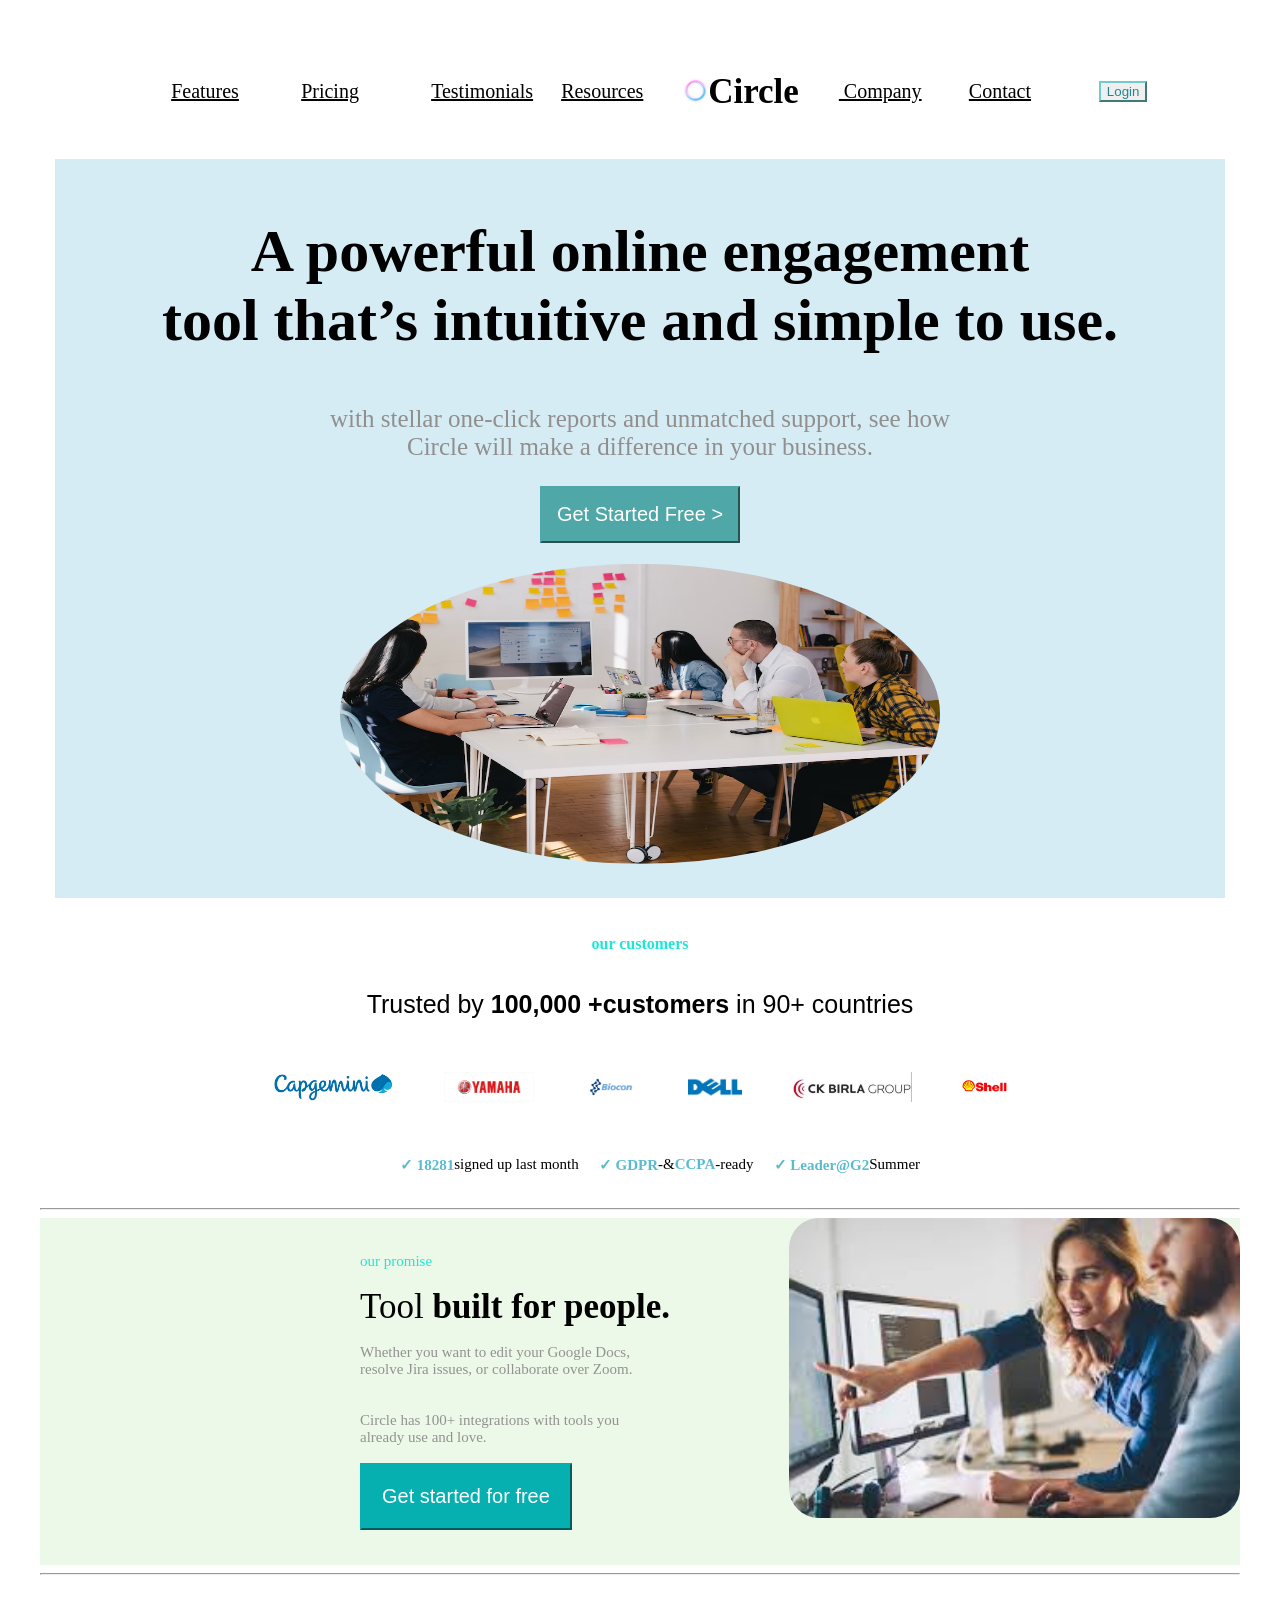
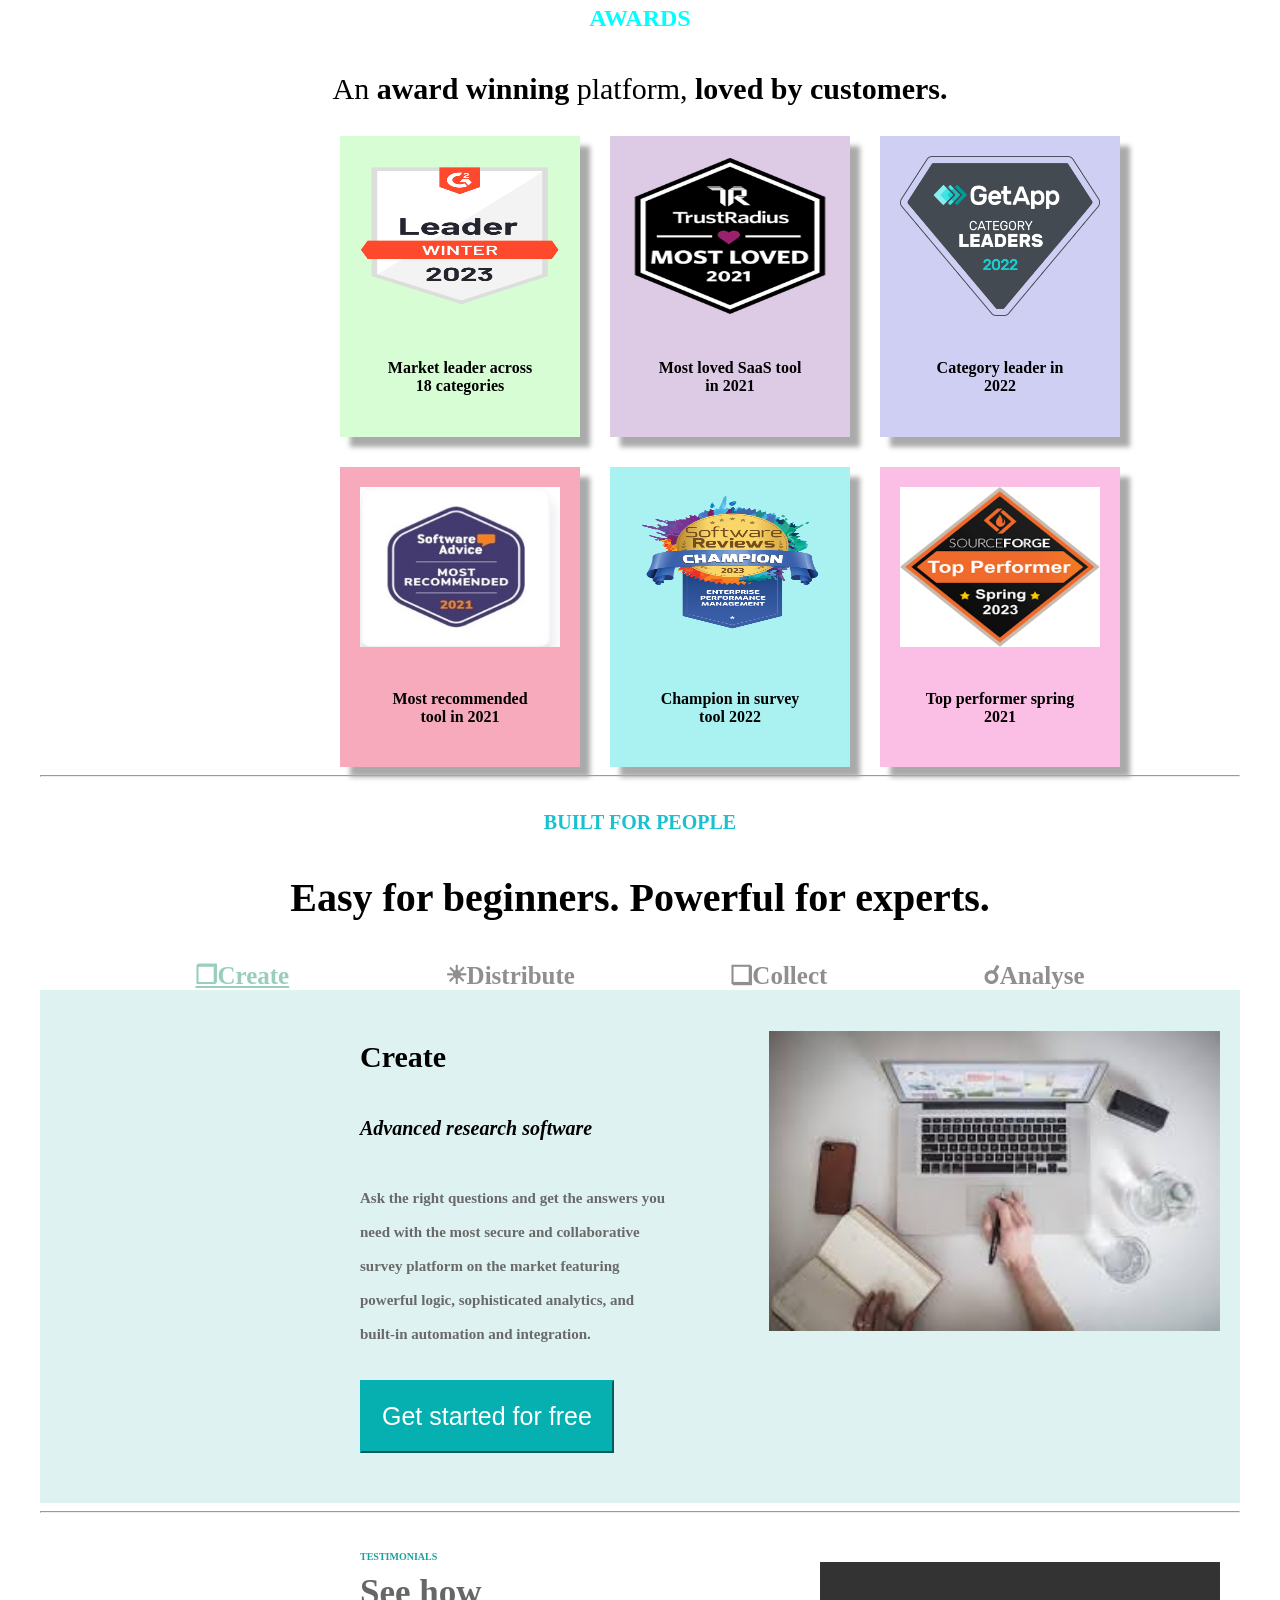
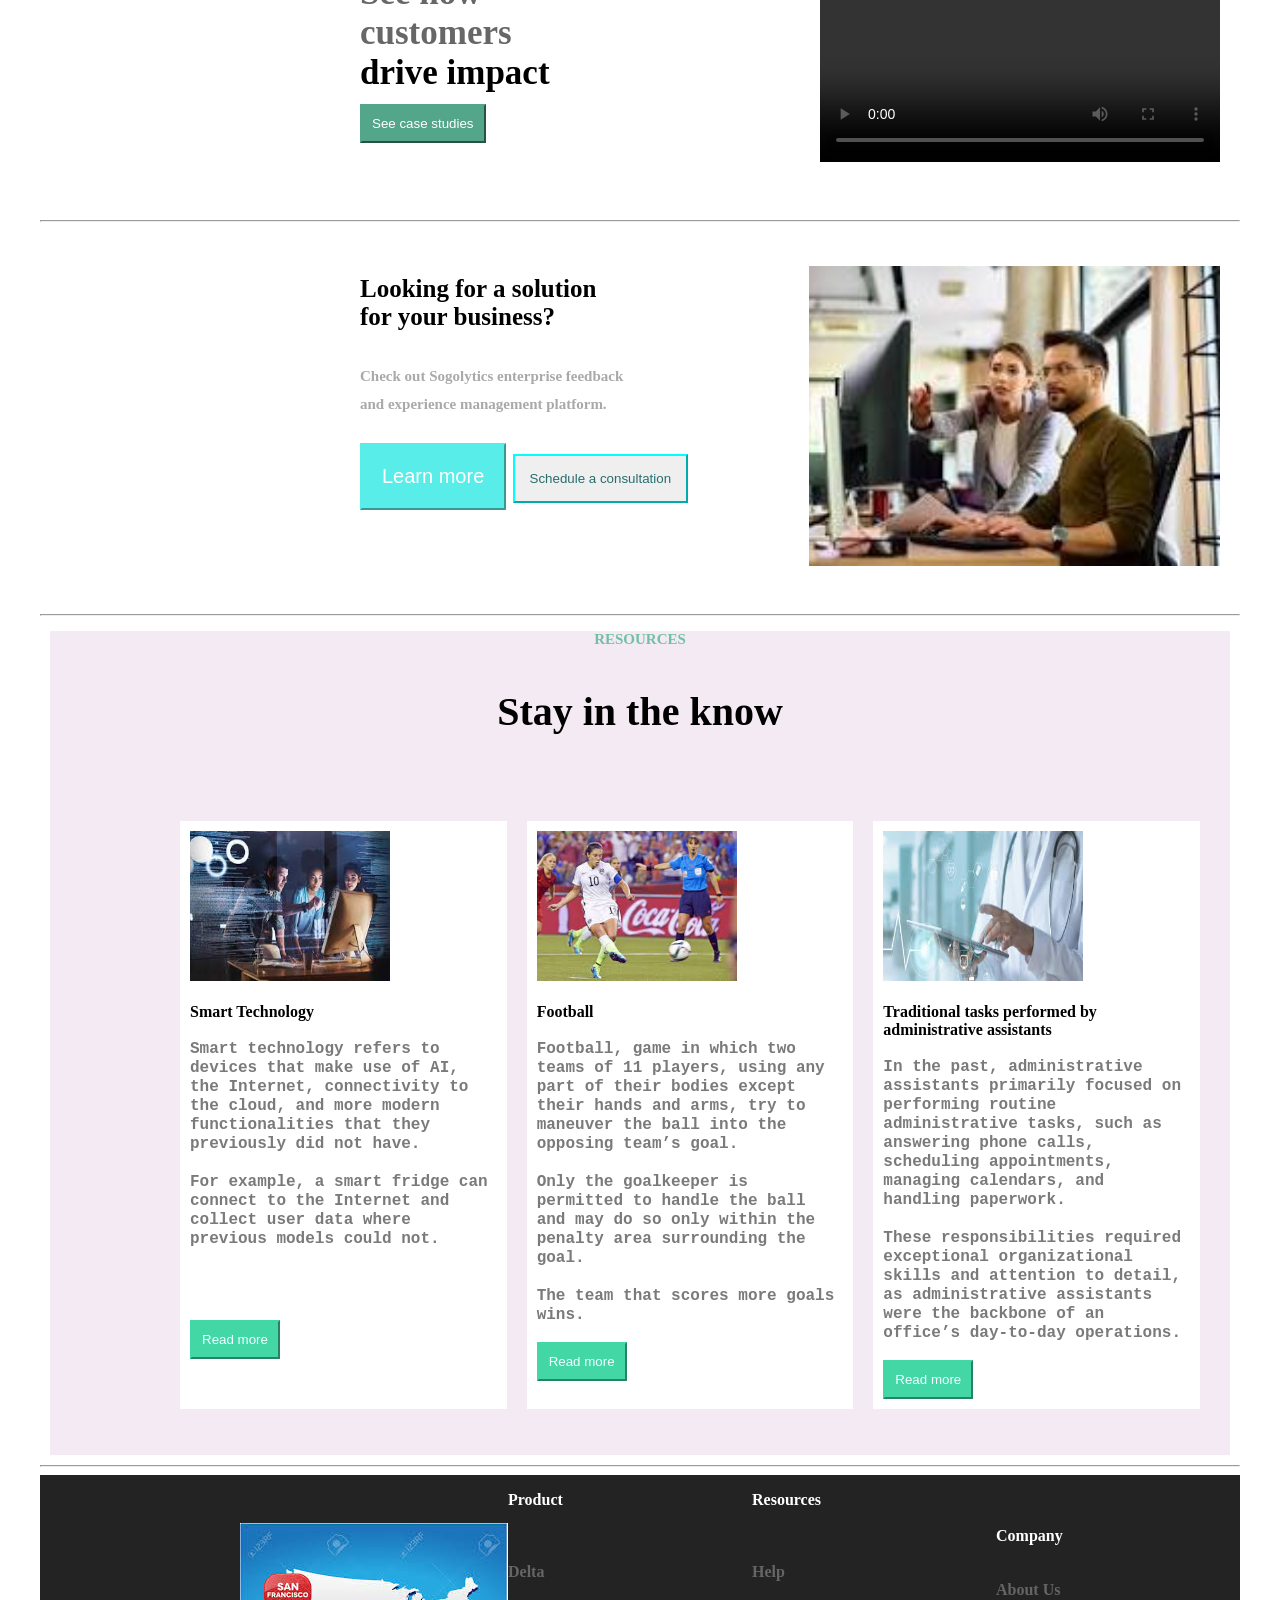
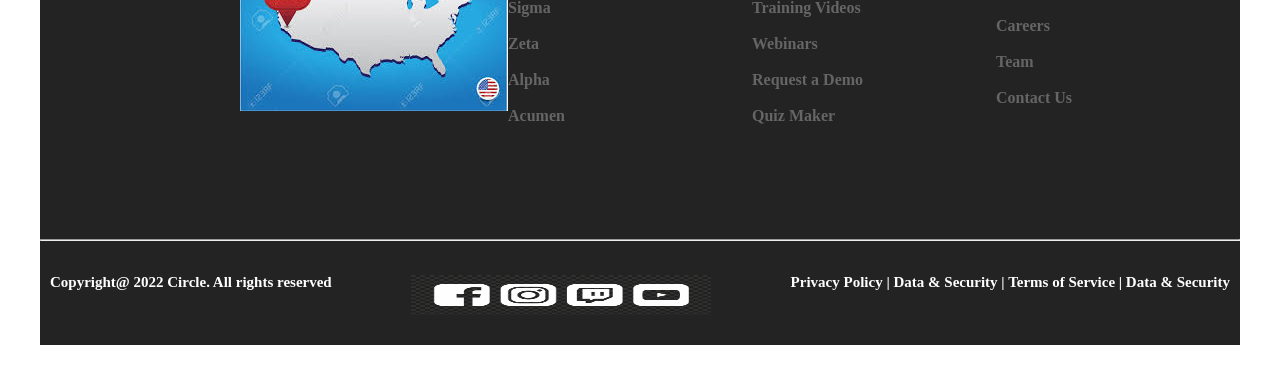
==== index.html.html @ 0d1f591d "version1" ====
<!DOCTYPE html>
<head>
    <title>circle homepage</title>
    <meta charset="UTF-8">
    <link rel="stylesheet" href="circlestyle.css">
</head>
<body>
    <div class="flex">
        <ul>
        <li class="items"><a href="#" style="color:black">Features</a></li>
        <li class="items"><a href="#" style="color:black">Pricing</a></li>
        <li class="items"><a href="#" style="color:black">Testimonials</a></li>
        <li class="items"><a href="#" style="color:black">Resources</a></li><li>
            &nbsp; &nbsp; &nbsp; &nbsp; <img src="circle.jpeg" height="25";width="20" style="font-size: 20px;"><span style="font-size: 35px;"><b>Circle    </b></span></img></li>
        <li class="items"><a href="#" style="color:black">&nbsp;Company</a></li>
        <li class="items"><a href="#" style="color:black">Contact</a></li>
        <li class="items"><button class="b" padding="10px">Login</button></li></ul>
    </div>
    <nav>
    <h2 align="center" style="font-size: 60px;">A powerful online engagement<br> tool that’s intuitive and simple to use.</h2>
    <p align="center" style="font-family:Cambria, Cochin, Georgia, Times, 'Times New Roman', serif; color:rgb(145, 142, 142);font-size: 25px;">with stellar one-click reports and unmatched support, see how<br> Circle will make a difference in your business.</p>
    <h4 align="center" ><button class="button" style="font-size: 20px;padding:15px">Get Started Free > </button></h4>
    <h1 align="center"><img src="sample2.avif"></h1></img>
    </nav>
    <h6 align="center" style="color:rgb(30, 230, 213);font-size: medium;">our customers</h6>
    <p align="center" style="font-family: sans-serif; font-size: 25px;">Trusted by <b><b><b>100,000 +customers</b></b></b> in 90+ countries</p>
    <div class="flex2">
        <img class="item" src="capgemini.png" height="30px";width="2px">
        <img class="item" src="yamaha.png" height="30px";width="2px">
        <img class="item" src="biocon.png" height="36px";width="2px">
        <img class="item" src="Dell.jpg" height="30px";width="2px">
        <img class="item" src="ck.jpeg" height="30px";width="2px">
        <img class="item" src="shell.png" height="30px";width="2px">
    </div>
    <div class="flex3">
        <ul>
            <li class="item1" style="font-size: 15px;" ><strong style="color:rgb(88, 187, 207)">&#x2713; 18281</strong> signed up last month</li>        
            <li class="item1" style="font-size: 15px;"><strong style="color:rgb(88, 187, 207)">&#x2713; GDPR</strong>-&<strong style="color:rgb(88, 187, 207)">CCPA</strong>-ready</li>
            <li class="item1" style="font-size: 15px;"><strong style="color:rgb(88, 187, 207)">&#x2713; Leader@G2</strong> Summer</li>
        </ul>
    </div>
    <hr>
    <main style="background-color: rgb(236, 249, 233);">
    <div class="grid">
        <p class="item2" style="color:rgb(30, 230, 213);font-size: 15px;" ><a align="center">our promise</a><br><br> <span style="font-size: 35px;color:black">Tool<b> built for people.</b></span><br><br><span style="color:rgb(148, 145, 145);font-family:Cambria, Cochin, Georgia, Times, 'Times New Roman', serif;font-size: 15px">Whether you want to edit your Google Docs,<br>resolve Jira issues, or collaborate over Zoom.<br><br><br>Circle has 100+ integrations with tools you<br>
            already use and love.</span><br><br><button style="padding:20px; background-color:rgb(7, 176, 176);border-color:rgb(7, 176, 176) ;color:white;font-size: 20px;">Get started for free</button></p>
            <img class="img1" src="sample4.jpeg" height="300px";width="200px";padding="30px" style="border-radius: 30px;">
            </b>
    </div>
</main>
    <hr style="color: dimgrey;">
<h2 align="center" style="padding:10px;color:aqua;">AWARDS</h2>
<p align="center" style="font-size: 30px;">An <b>award winning</b> platform, <b>loved by customers.</p>
    <div class="grid2">
        <div class="item3" style="background-color: rgb(214, 253, 212);box-shadow: 10px 10px 5px#aaaaaa;"><img  src="leaderw.webp"  width="200px" height="160" ><br><br><h4>Market leader across<br>
        18 categories</h4></div>
        <div class="item3" style="background-color: rgb(221, 203, 230);box-shadow: 10px 10px 5px#aaaaaa;"><img src="TrustRadius-Most-Loved-Award.png" width="200px" height="160" ><br><br><h4>Most loved SaaS tool 
            <br>in 2021</h4></div>
            <div class="item3" style="background-color: rgb(207, 207, 244);box-shadow: 10px 10px 5px#aaaaaa;"><img src="CategoryLeaders.png" width="200px" height="160" ><br><br><h4>Category leader in <br>
            2022</h4></div>
            <div class="item3" style="background-color: rgb(248, 170, 189);box-shadow: 10px 10px 5px#aaaaaa;"><img src="most recommended.jpg" width="200px" height="160" ><br><br><h4>Most recommended 
        <br>tool in 2021</h4></div>
        <div class="item3" style="background-color: rgb(170, 242, 242);box-shadow: 10px 10px 5px#aaaaaa;"><img src="software-review.png" width="200px" height="160" ><br><br><h4>Champion in survey 
            <br>tool 2022</h4></div>
            <div class="item3" style="background-color: rgb(251, 190, 228);box-shadow: 10px 10px 5px#aaaaaa;"><img  src="top performer.png" width="200px" height="160" ><br><br><h4>Top performer spring 
            <br>2021</h4></div>
    </div><hr>
    <h5 align="center" style="color:rgb(24, 193, 208);font-size: 20px;">BUILT FOR PEOPLE</h5>
    <p align="center" style="font-size: 40px;"><b>Easy</b> for beginners. <b>Powerful</b> for experts.</p>
    <div class="flex4">
        <div class="item4" style="color: rgb(143, 143, 143);"><strong style="color:rgb(153, 205, 188);"><u>&#x2752;Create</u></strong></div>
        <div class="item4" style="color: rgb(143, 143, 143);">&#x2600;Distribute</div>
        <div class="item4" style="color:  rgb(143, 143, 143);">&#x274F;Collect</div>
        <div class="item4" style="color:  rgb(143, 143, 143);">&#x260C;Analyse</div>
    </div>
    <main style="background-color:rgb(222, 242, 242)">
    <div class="grid3">
        
        <p class="item5" style="font-size: 30px;">Create<br><br><span style="font-size: 20px; font-style: italic;">Advanced research software<br><br></span><span style="font-size: 15px;color:dimgrey;font-family:'Times New Roman', Times, serif;">Ask the right questions and get the answers you<br>
            need with the most secure and collaborative<br>
            survey platform on the market featuring<br>
            powerful logic, sophisticated analytics, and<br>
            built-in automation and integration.</span>
            <br><br><button style="padding:20px; background-color:rgb(7, 176, 176);border-color:rgb(7, 176, 176) ;color:white;font-size: 25px;">Get started for free</button></p>
            <h1 class="item5"><img src="sample3.jpeg" height="300px";width="200px";padding="10px" ></h1>
            
        </div>
    </main><hr>
    <main class="main"> 
        <p class="item8" style="font-size: 10px"><strong style="color:rgb(30, 158, 158)">TESTIMONIALS</strong><br><br>
        <span style="font-size: 35px; color:rgb(103, 103, 103);font-family: Cambria, Cochin, Georgia, Times, 'Times New Roman', serif;">See how<br>
            customers<br><strong style="color:black;">            
            drive impact</strong></span><br><br><button style="background-color: rgb(83, 166, 138); color:white;padding:10px;border-color: rgb(83, 166, 138);">See case studies</button></p>
            <h1 class="item8"><video width="400px" controls>
                <source src="video.mp4" type="video/mp4">
            </video></h1>
    </main><hr>
        <div class="grid4">
    <p class="item7" style="font-size: 25px;">Looking for a <b>solution</b><br>
    for your business?<span style="color:darkgray;font-size: 15px;"><br><br>Check out Sogolytics enterprise feedback <br>and
        experience management platform.</span><br><br><button style="background-color: rgb(88, 237, 232);font-size: 20px; padding:20px; color:white;border-color: rgb(88, 237, 232);">Learn more</button>
   <t><button style="border-color: aqua; padding:15px;color:rgb(40, 109, 109)">Schedule a consultation</button></t> </p>
       <p class="item7"><img src="sample1.jpeg" height="300px";width="200px";padding="10px"></p>
        </div><hr>
<main style="background-color: rgb(244, 234, 243);margin:10px">
    <p style="color:rgb(113, 192, 166);font-size: 15px;" align="center">RESOURCES</p>
    <p style="font-size: 40px;" align="center">Stay in the know</p>
<div class="grid5">
    <p class="item9"><img src="tech.jpeg" height="150px" width="200px"><br><br> <b><b>Smart Technology</b></b><br><br>
        <span style="color:rgb(122, 122, 122);font-family: 'Courier New', Courier, monospace;">Smart technology refers to devices that make use of AI, the Internet, connectivity to the cloud, and more modern functionalities that they previously did not have.<br>
        <br>For example, a smart fridge can connect to the Internet and collect user data where previous models could not.</span><br><br><br><br><br>
        <span align="center"><button style="padding:10px;background-color: rgb(67, 215, 166);color: azure;border-color:  rgb(67, 215, 166)">Read more</button></p>
    <p class="item9"><img src="football.jpeg" height="150px" width="200px"><br><br><b><b>Football</b></b><br><br><span style="color:rgb(122, 122, 122);font-family: 'Courier New', Courier, monospace;">Football, game in which two teams of 11 players, using any part of their bodies except their hands and arms, try to maneuver the ball into the opposing team’s goal.
        <br><br> Only the goalkeeper is permitted to handle the ball and may do so only within the penalty area surrounding the goal.<br>
        <br> The team that scores more goals wins.
    </span><br><br><span align="center"><button style="padding:10px;background-color: rgb(67, 215, 166);color: azure;border-color:  rgb(67, 215, 166)">Read more</button></span></p>
    <p class="item9"><img src="tech2.jpeg" height="150px" width="200px"><br><br><b><b>Traditional tasks performed by administrative assistants
    </b></b><br><br><span style="color:rgb(122, 122, 122);font-family: 'Courier New', Courier, monospace;">
        In the past, administrative assistants primarily focused on performing routine administrative tasks, such as answering phone calls, scheduling appointments, managing calendars, and handling paperwork.<br><br>
        These responsibilities required exceptional organizational skills and attention to detail, as administrative assistants were the backbone of an office’s day-to-day operations.
    </span><br><br><span align="center"><button style="padding:10px;background-color: rgb(67, 215, 166);color: azure;border-color:  rgb(67, 215, 166);">Read more</button></p>
    </span></div></main><hr>

    <footer>
        <main style="background-color: rgb(36, 35, 35); color:white ;"><div class="foot">
            <img src="sanfransisco.jpeg">
            <p><b>Product</b><br><br><br><br><span style="color:rgb(101, 101, 101)">Delta<br><br>
                Sigma<br><br>                
                Zeta<br><br>                
                Alpha<br><br>                
                Acumen<br><br></span></p>
            <p><b>Resources</b><br><br><br><br><span style="color:rgb(101, 101, 101)">Help<br><br>
                    Training Videos<br><br>                    
                    Webinars<br><br>                    
                    Request a Demo<br><br>                                       
                    Quiz Maker<br><br></span></p>
             <p><b>Company</b><br><br><br><span style="color:rgb(101, 101, 101)">About Us<br><br>
                Careers<br><br>                
                Team<br><br>                
                Contact Us</span></p></div>
                <br><br>
                <br><br><hr>
                <div class="flex5">
                <p class="item6" style="font-size: 15px;">Copyright@ 2022 Circle. All rights reserved</p>
                <p class="item6"><img src="fiy.png" height="40px" width="300px"></p>
                <p class="item6" style="font-size: 15px" >Privacy Policy    |     Data & Security     |     Terms of Service     |     Data & Security</p>
                </div>
             </main>

    </footer>
</body>
</html>
---- circlestyle.css ----
h3
{
    align-items: center;
    border-width:1px; 
    border-style:groove;
    background-color: aqua;
    border-color: aqua;
}
body{
    margin: 40px;
}
.items
{  display:flex;
   padding:40px;
   width:50px;
   flex-direction: row;
   font-size: 20px;
   color:rgb(84, 82, 82);
}
div ul{
    display: flex;
    justify-content: center;
    flex-direction: row;
    align-items: center;
    flex-wrap: wrap;
    list-style:none;

}
nav{
    padding:8px;
    margin:15px;
    background-color: rgb(214, 236, 244);
}
.button
{
background-color:rgb(80, 167, 167) ;
border-color: rgb(80, 167, 167);
color:white;
padding:6px;
}
.b{
border-color: rgb(112, 204, 204);
color:rgb(31, 137, 137);

}
.b :hover{
    background-color: aqua;
    color: black;
}
nav img
{
    clip-path: ellipse();
    height:300px;
    width:600px;
}
.flex2
{
    display: flex;
    
    justify-content:center;

    flex-direction: row;
    align-items: center;
    flex-wrap: wrap; 
}
.item{
    display:flex;
   padding:5px;
   flex-direction: row;
 margin:20px;
}
.flex3
{
    display: flex;
    justify-content: space-evenly;
    flex-direction: row;
    align-items: center;
    flex-wrap: wrap;
}
ul{
    list-style:none;
}
.item1
{
   display:flex;
   padding:5px;
   flex-direction: row;
   font-size: 20px;
   
margin:5px;
}
.grid
{
    display:inline-grid;
    grid-template-columns: repeat(2,1fr);
    gap:20px;
    margin-left:300px;
    margin-right: auto;
    padding:none;
    
}
.item2
{
    
    padding:20px;
    
}
.grid2
{
    
    display:inline-grid;
    margin-left: 300px;
    align-items: center;
    grid-template-columns: repeat(3,1fr);
    gap:30px;
    
}

.item3
{
   background-color: rgb(248, 237, 222);
    text-align: center;
    padding: 20px;
    

}
.flex4
{
    display:flex;
    align-items: center;
    justify-content: center;
    justify-content: space-evenly;
    color:rgb(192, 192, 192);
}
.item4
{
    display:flex;
   justify-content: space-between;
   flex-direction: row;
   font-size: 25px;
   color:rgb(192, 192, 192);

}
.grid3
{
    display:inline-grid;
    grid-template-columns: repeat(2,1fr);
    gap:20px;
    margin-left:300px;
    margin-right: auto;
    padding:none;
}
.item5
{
    padding:20px;
}
.foot
{
    display:grid;
    grid-template-columns: repeat(4,1fr);
margin-left: 200px;
align-items: center;
}
.flex5
{
    display:flex;
    display:flex;
    flex-direction: row;
    flex-wrap: wrap;
    justify-content: space-between;
    
    
}
.item6
{
   padding:10px;
}
.grid4
{
    display:inline-grid;
    grid-template-columns: repeat(2,1fr);
    gap:20px;
    margin-left:300px;
    margin-right: auto;
    padding:none;
    

}
.item7{
    padding:20px;
}
.main
{
    display:inline-grid;
    grid-template-columns: repeat(2,1fr);
    gap:20px;
    margin-left:300px;
    margin-right: auto;
    padding:none;
    
}
.item8
{
    padding:20px;
}
.grid5
{
    display:inline-grid;
    grid-template-columns: repeat(3,1fr);
    gap:20px;
    margin-left:100px;
    margin-right: auto;
    padding:30px;

}
.item9
{
    background-color: white;
    padding: 10px;
}
.item9 button{
    align-items: center;
}
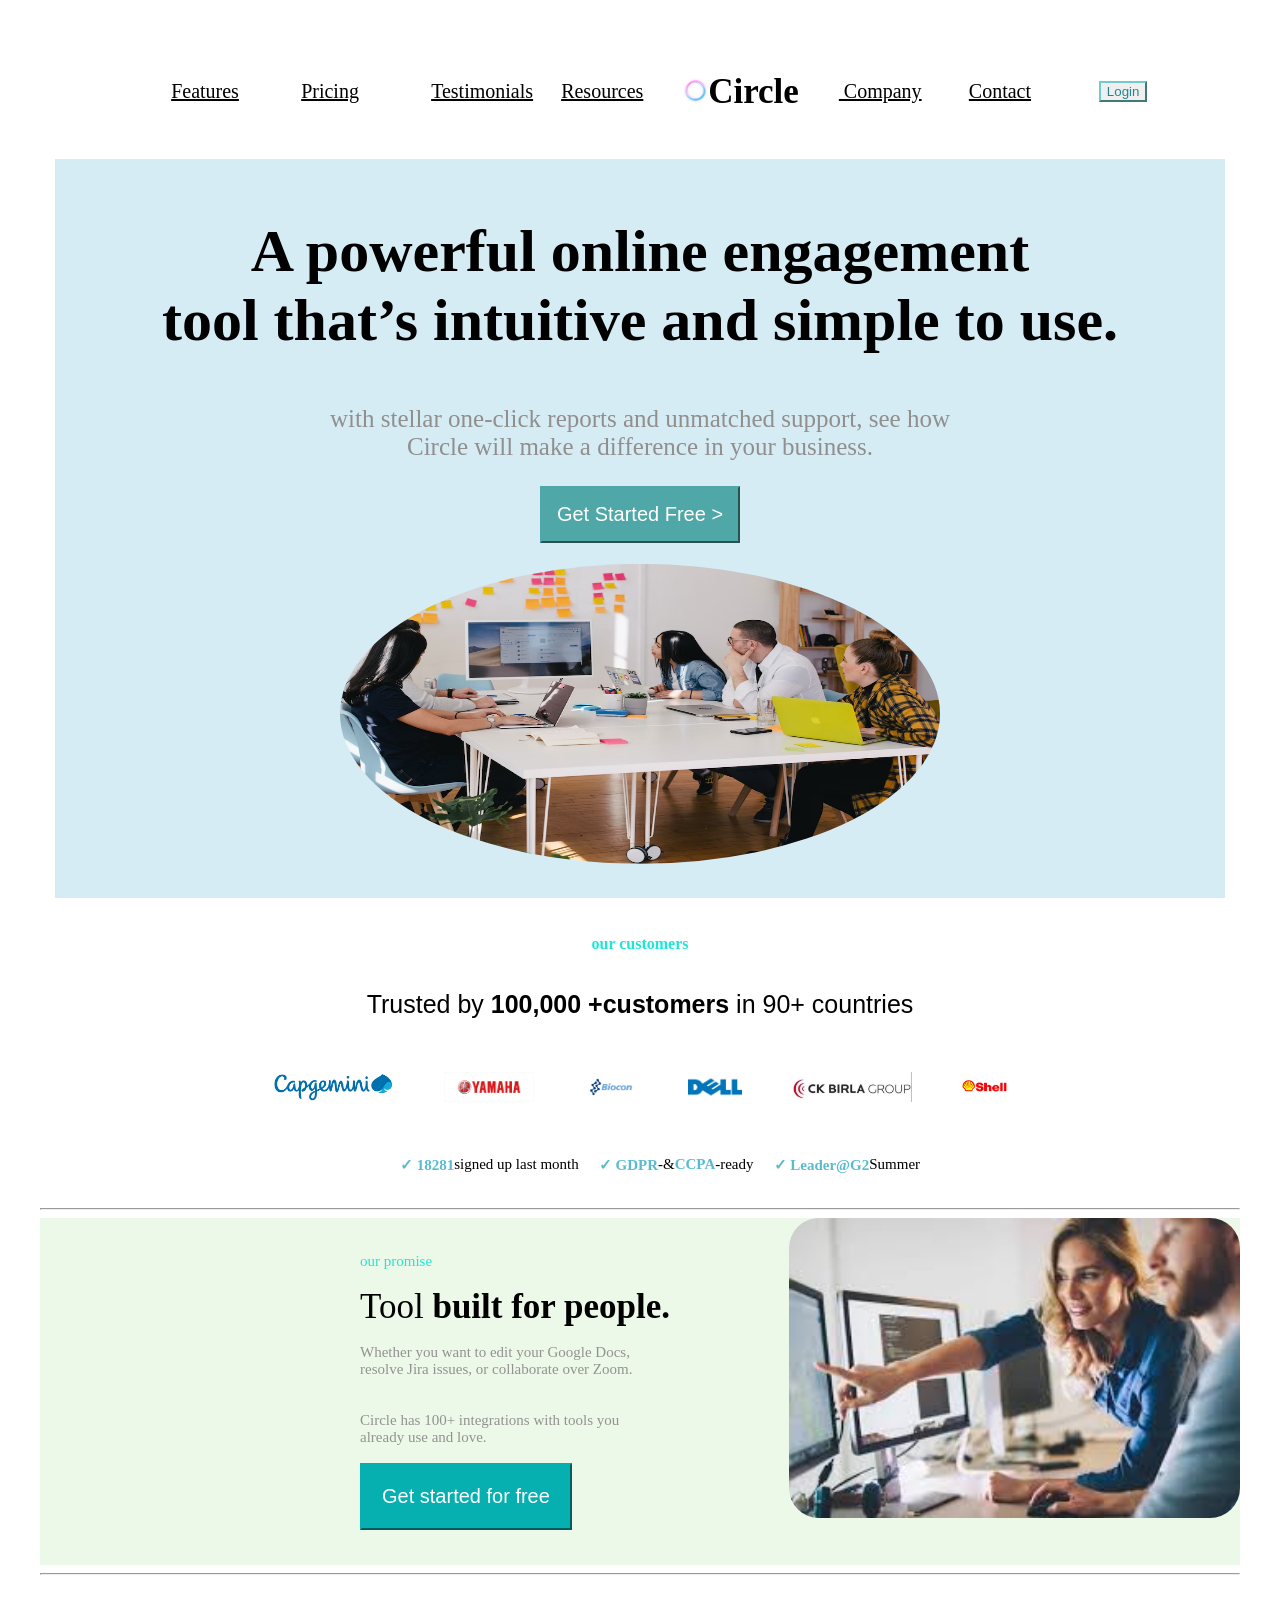
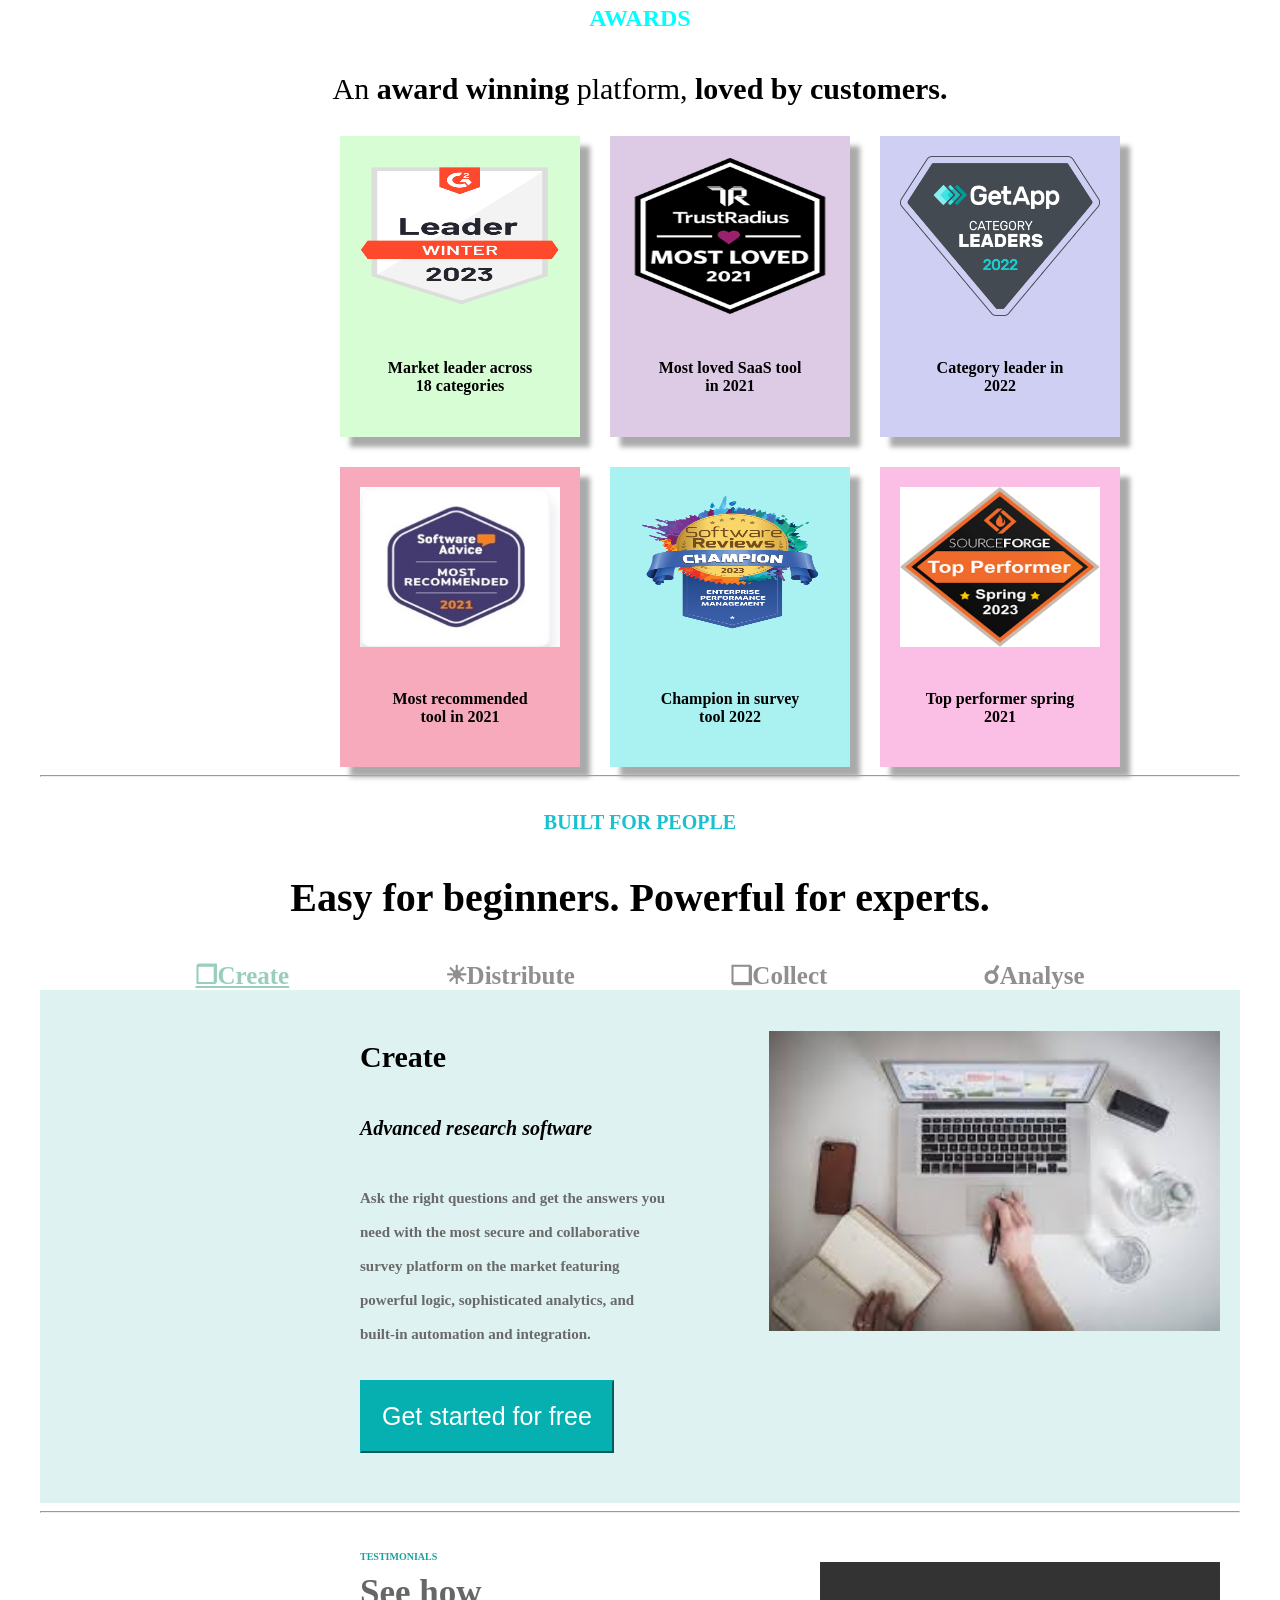
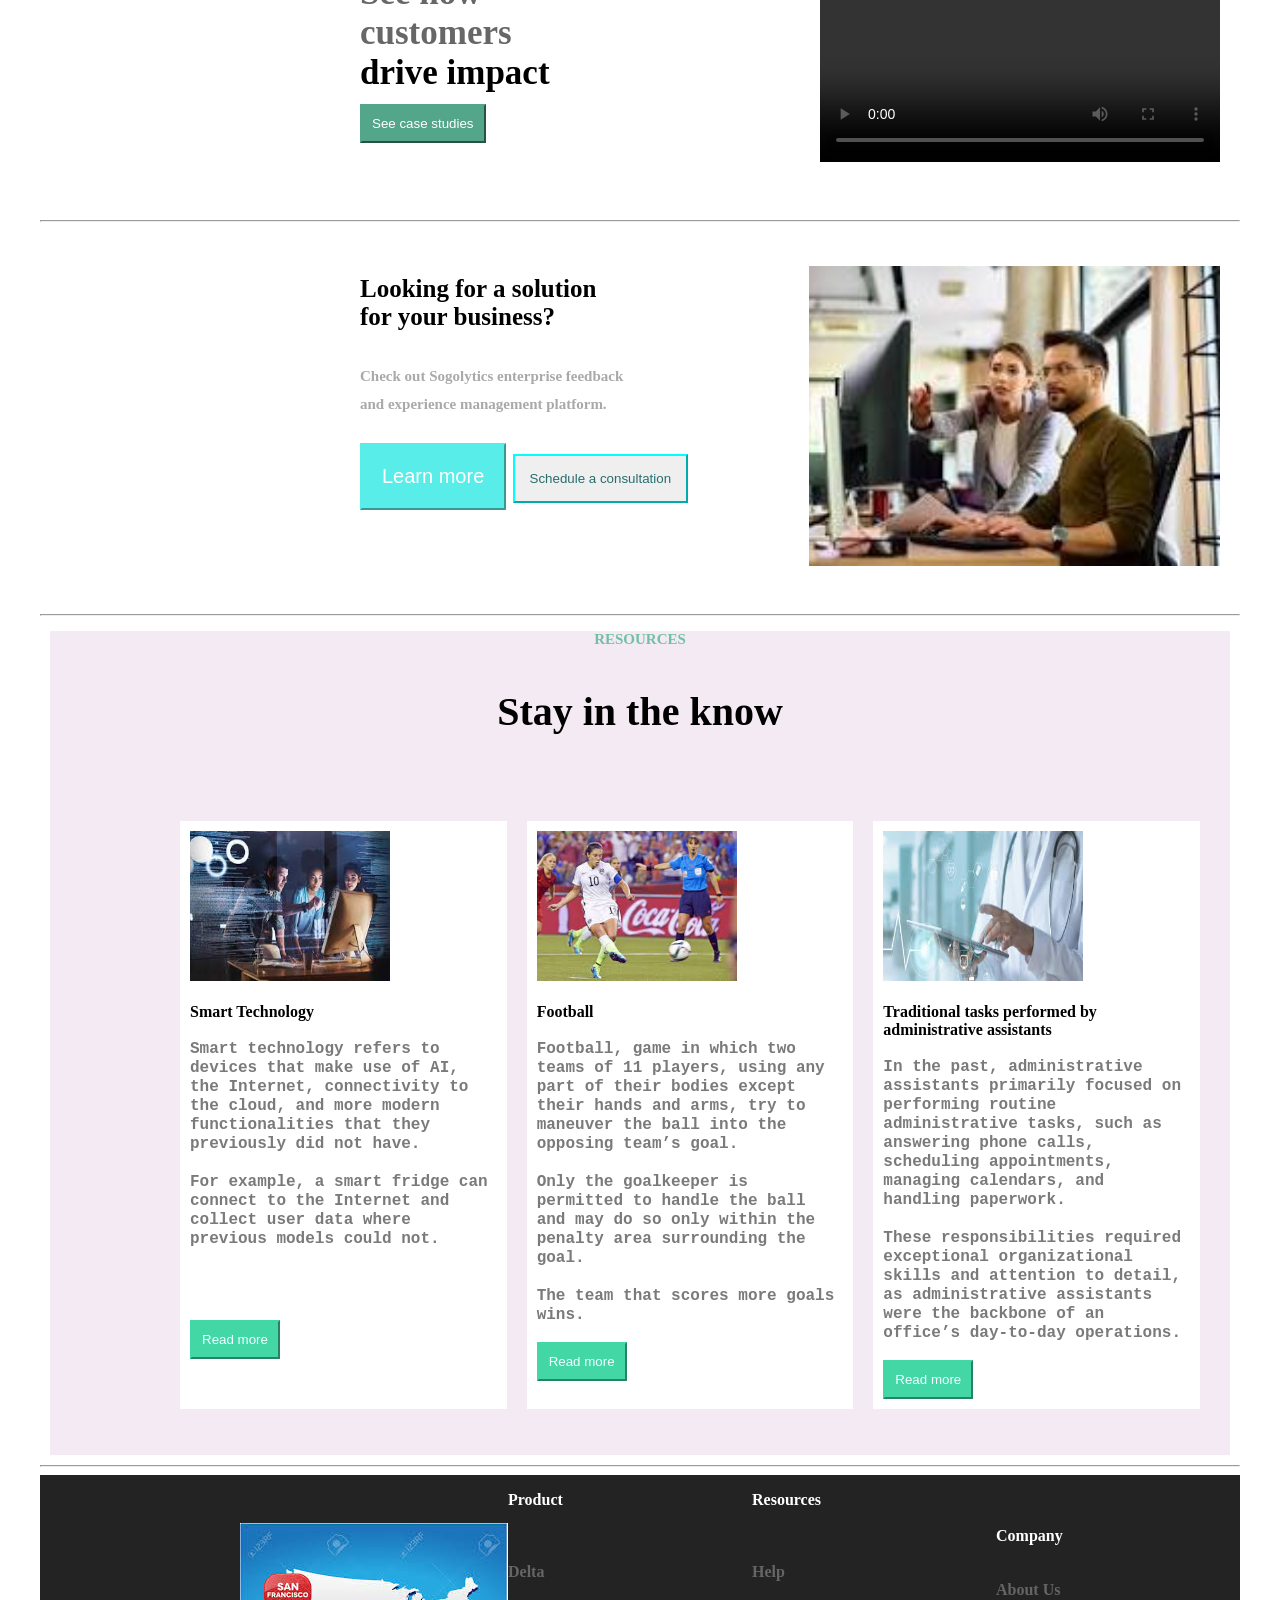
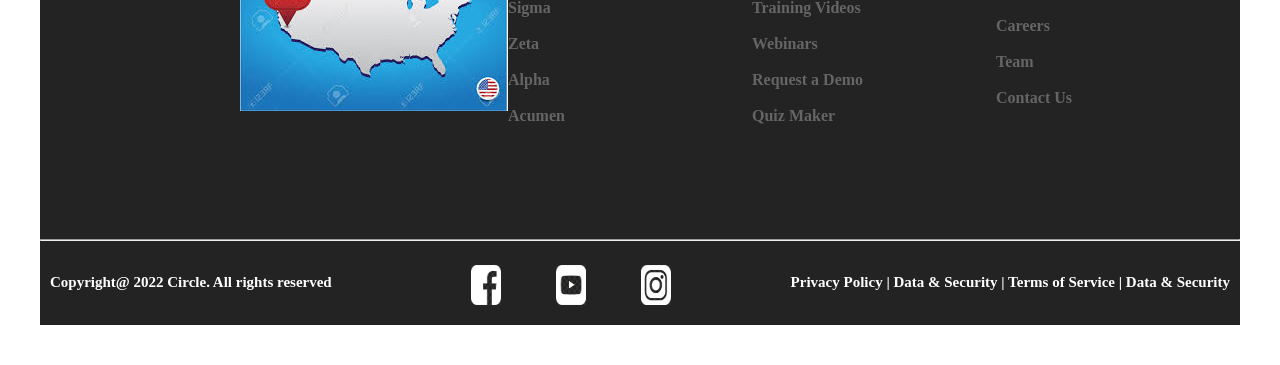
==== commit d8c3be6b: "version1" ====
--- a/index.html.html
+++ b/index.html.html
@@ -93,7 +93,8 @@
             customers<br><strong style="color:black;">            
             drive impact</strong></span><br><br><button style="background-color: rgb(83, 166, 138); color:white;padding:10px;border-color: rgb(83, 166, 138);">See case studies</button></p>
             <h1 class="item8"><video width="400px" controls>
-                <source src="video.mp4" type="video/mp4">
+                <source src="video.mp4" type="audio/mp4">
+
             </video></h1>
     </main><hr>
         <div class="grid4">
@@ -143,11 +144,15 @@
                 <br><br><hr>
                 <div class="flex5">
                 <p class="item6" style="font-size: 15px;">Copyright@ 2022 Circle. All rights reserved</p>
-                <p class="item6"><img src="fiy.png" height="40px" width="300px"></p>
-                <p class="item6" style="font-size: 15px" >Privacy Policy    |     Data & Security     |     Terms of Service     |     Data & Security</p>
+               <p class="item6">
+                <p class="items1"><a href="https://www.google.com/search?q=facebook.com&oq=facebook.&gs_lcrp=[base64]&sourceid=chrome&ie=UTF-8"><img src="facebook.png" height="40px" width="30px"></a></p>
+                <p class="items1"><a href="https://www.google.com/search?q=youtube&sca_esv=601748582&ei=jNKzZdaeBaj04-EPiL2f6AU&ved=0ahUKEwjWlMj7sfuDAxUo-jgGHYjeB10Q4dUDCBA&uact=5&oq=youtube&gs_lp=[base64]&sclient=gws-wiz-serp"><img src="youtube.png" height="40px" width="30px"></a></p>
+
+                <p class="items1"><a href="https://www.google.com/search?q=instagram+&sca_esv=601748582&ei=hdKzZfPoEPms4-EPyKmziAU&ved=0ahUKEwizv6j4sfuDAxV51jgGHcjUDFEQ4dUDCBE&uact=5&oq=instagram+&gs_lp=[base64]&sclient=gws-wiz-serp"><img src="insta.png" height="40px" width="30px"></a></p>
+               </p>
+             <p class="item6" style="font-size: 15px" >Privacy Policy    |     Data & Security     |     Terms of Service     |     Data & Security</p>
                 </div>
              </main>
-
     </footer>
 </body>
 </html>
